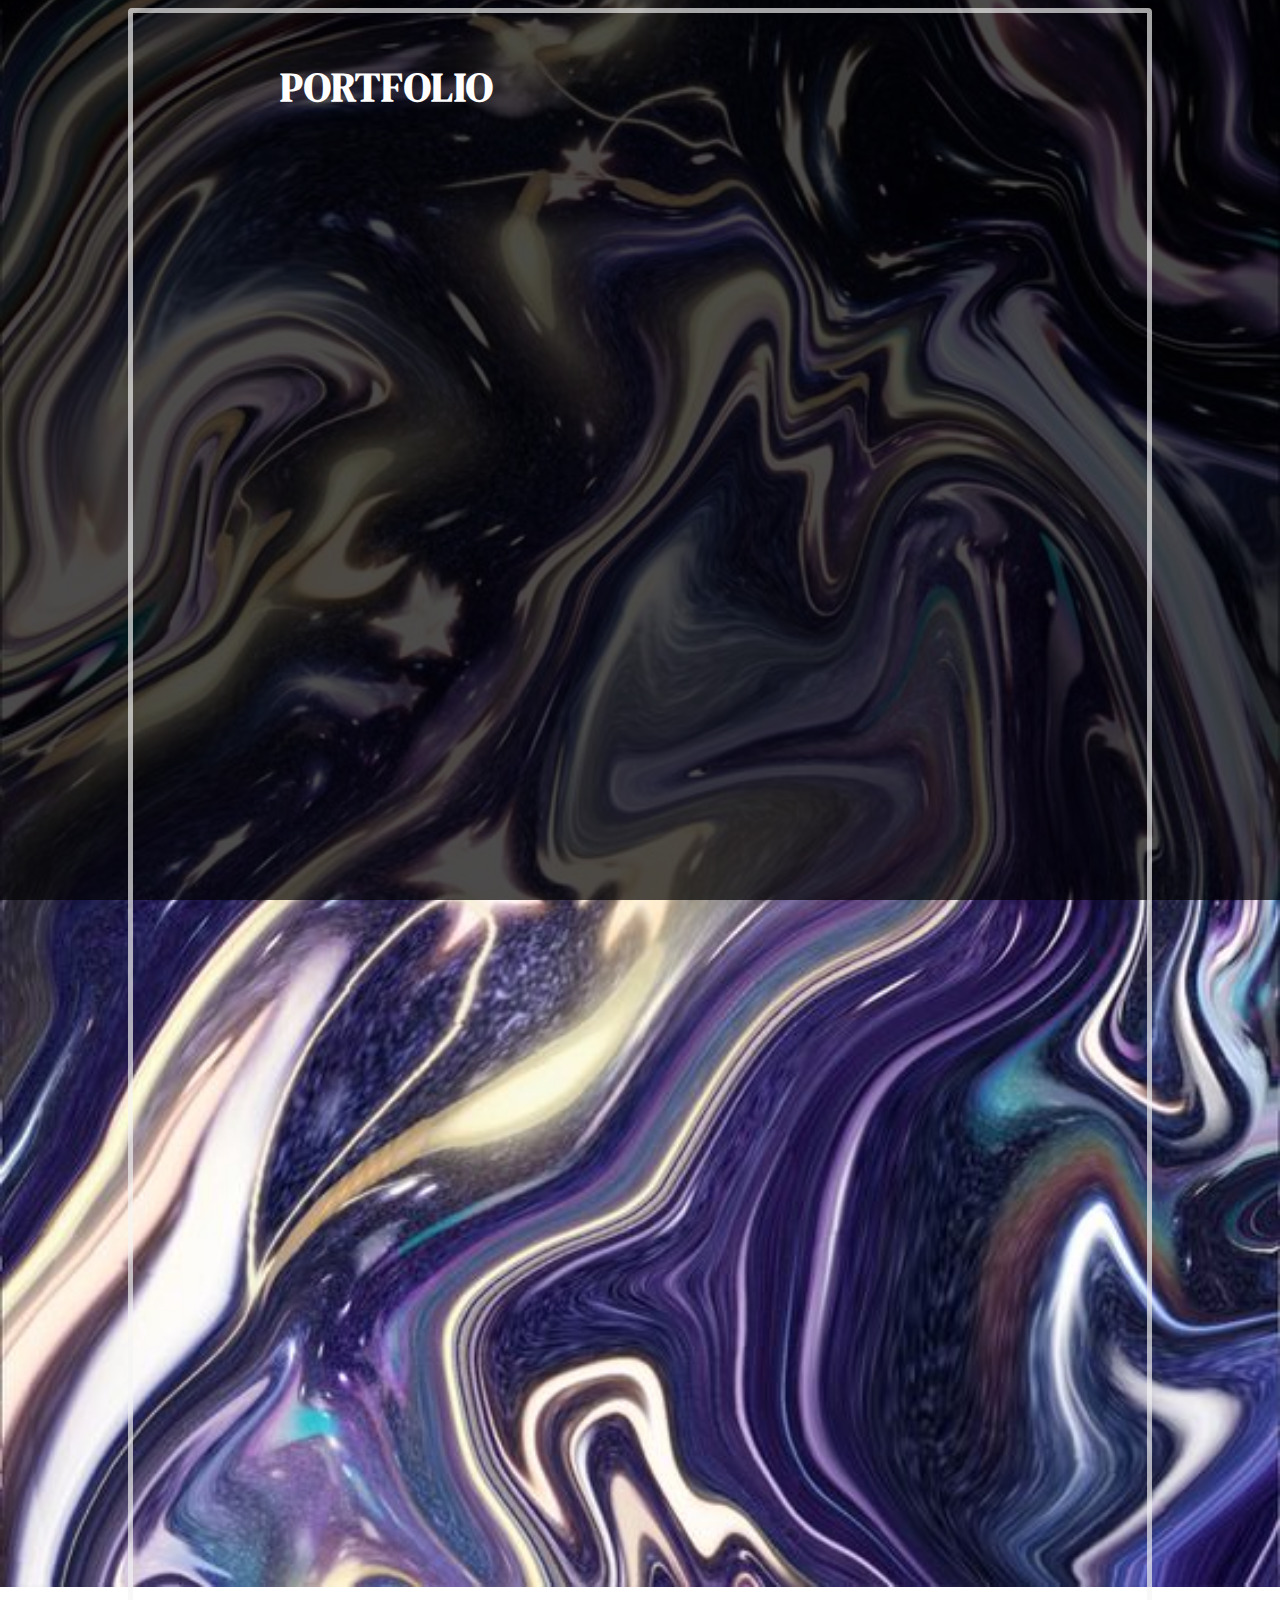
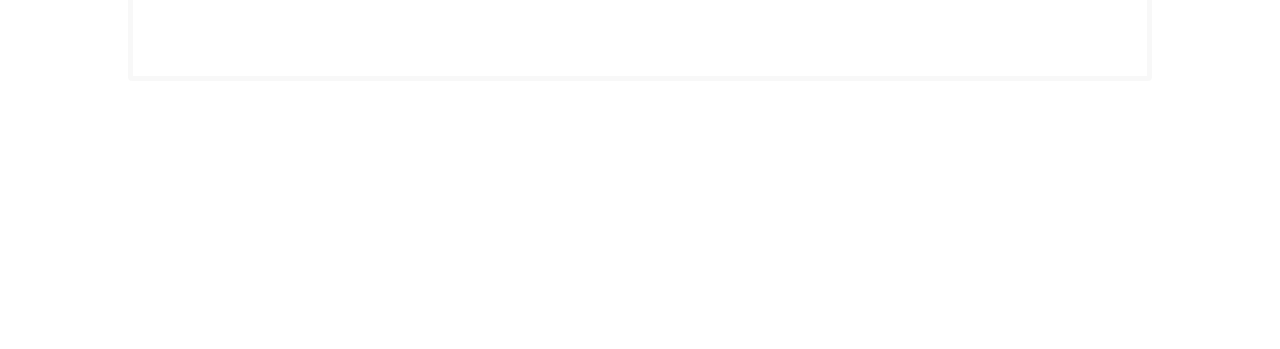
==== index.html @ 42314455 "Update index.html" ====
<!DOCTYPE html>
<html> 
    <head>
        <title>home</title>
        <link rel="preconnect" href="https://fonts.googleapis.com">
        <link rel="preconnect" href="https://fonts.gstatic.com" crossorigin>
        <link href="https://fonts.googleapis.com/css2?family=Playfair+Display:ital,wght@0,400..900;1,900..900&display=swap" rel="stylesheet">
        <link rel="preconnect" href="https://fonts.googleapis.com">
        <link rel="preconnect" href="https://fonts.gstatic.com" crossorigin>
        <link href="https://fonts.googleapis.com/css2?family=DM+Serif+Display:ital@0;1&display=swap" rel="stylesheet">
        <meta name="viewport" content="width=device-width, initial-scale=1"> 
        <style>
            body{    
                background: linear-gradient(rgba(0, 0, 0, 0.70), rgba(0, 0, 0, 0.70)), url(images/bg\ 2.jpg) no-repeat;          
                background-position: center;
                background-attachment: fixed;
                background-size: cover;
                min-height: 100vh;
                animation: fadeIn 2s;
                font-family: "DM Serif Display", serif;
                font-size: 20px;
                font-weight:lighter;
                letter-spacing: 1px;
                }
            
            @keyframes fadeIn {
                0% { opacity: 0; }
                100% { opacity: 1; }
                }

          .glow {
                -webkit-animation: glow 1s ease-in-out infinite alternate;
                -moz-animation: glow 1s ease-in-out infinite alternate;
                animation: glow 1s ease-in-out infinite alternate;
            }

           @-webkit-keyframes glow {
                from {
                    text-shadow: 0 0 10px #ffffffd4, 0 0 20px #ffffffbe, 0 0 30px #fde3a2be, 0 0 40px #e8d0929f, 0 0 50px;
                }
                to {
                    text-shadow: 0 0 10px #ffffffd4, 0 0 20px #ffffffbe, 0 0 30px #fde3a2be, 0 0 40px #e8d0929f, 0 0 50px;
                }
            }
        
            .parent{
                display: flex;
            }
            
            .child{
                padding: 5px;
                width:50%
            }
            
            .reveal{
                position: relative;
                transform: translateY(150px);
                opacity: 0;
                transition: 1s all ease;
                }

            .reveal.active{
                transform: translateY(0);
                opacity: 1;
            }

            .img{
                padding: 10px;
            }

            p{
                color: white;
            }

            a{
                color: white;  
            }
            
            h1{
                color: white;
            }

    /*for desktop*/
        @media(min-width:768px) {
                body{
                    margin-left: 10%;
                    margin-right: 10%;
                    border:5px;
                    border-style:solid ;
                    border-color: rgba(245, 245, 245, 0.667);
                    border-radius: 4px;
                    font-size: 20px;
                    
                }

                .img-pc{ 
                    width:50%;
                }
                
                .parent{
                display:flex;
                width:75%;
                margin:auto;
                padding-bottom: 3%;
                }
                
                .child{
                padding: 10px;
                width:50%;
                }
            }

    /*for phone*/
        @media(max-width:768px) and (orientation:portrait)
        {
            body{
                font-size: 20px;
                margin: 30px;
            }

            .img{
                width:100%;
                padding-top: 10%;
                padding-bottom: 10%;
            }
            .img-pad{
                padding-bottom: 20%;
            }
        }

        @media screen and (orientation:landscape)
        and (min-device-width: 319px) 
        and (max-device-width: 480px)
        {
            .img-csm{
                width:50%;
            }
            .parent{
                margin-left: 10px;
                margin-right: 10px;
                z-index: 2;
            }
            body{
                border-color: rgba(255, 255, 255, 0);
                z-index: 2;
            }
        }
        </style>
    </head>
    <body> 
    <div class="fade-in-text">
    <div class="parent">
        <h1 style="padding-top: 20px;padding-left: 20px;">PORTFOLIO</h1>
    </div>
        <div class="container reveal">
        <script type="text/javascript">
            function reveal() {
            var reveals = document.querySelectorAll(".reveal");

            for (var i = 0; i < reveals.length; i++) {
                var windowHeight = window.innerHeight;
                var elementTop = reveals[i].getBoundingClientRect().top;
                var elementVisible = 150;

                if (elementTop < windowHeight - elementVisible) {
                reveals[i].classList.add("active");
                }
            }
            }

            window.addEventListener("scroll", reveal);
        </script>
    <section class="parent">
        <section class="child" style="width:50%;">
            <h1 style="margin-top: 30px;color:rgb(209, 180, 235)">Hello.</h1>
            <p>
            I am a self taught artist with a lot of passion for sketching. I have been sketching and drawing 
            since I was thirteen, and have since gained quite some experience in creating what I like. I have a 
            huge interest in art in general, especially music, and I love to explore different genres in my 
            free time. Likewise I love to try out various art styles including realism, copy art, and my own 
            art style. I am still discovering my art style, but I have learnt a lot in the process so far.
            </p>
        </section>
        <section class="child">
            <br><br>
        <div class="glow"><a href="artworks.html" style="text-decoration: none;color: rgb(229, 204, 242);">⋆ Check out my artwork here!</a></div>
            <br><br>
        <div class="img-pc"><div class="img-ls">
            <div class="img-pad">
            &nbsp;&nbsp;&nbsp;&nbsp;<img src="artworks/csm.jpeg" style="filter:brightness(80%)"width="85%">
            </div>
            &nbsp;&nbsp;&nbsp;&nbsp;<img src="artworks/women.jpg" style="filter:brightness(80%)"width="85%">
        </div></div>
        </section>
    </section>
    </div>

    <div class="container reveal">
        <script type="text/javascript">
            function reveal() {
            var reveals = document.querySelectorAll(".reveal");

            for (var i = 0; i < reveals.length; i++) {
                var windowHeight = window.innerHeight;
                var elementTop = reveals[i].getBoundingClientRect().top;
                var elementVisible = 150;

                if (elementTop < windowHeight - elementVisible) {
                reveals[i].classList.add("active");
                }
            }
            }

            window.addEventListener("scroll", reveal);
        </script>
    <section class="parent">
        <section class="child">
        <br><br>
        <div class="glow"><a href="crochet.html" style="text-decoration: none;color: rgb(229, 204, 242);">⋆ Check out my crochet projects and 
            customized clothing here!</a></div>
            <br><br>
            <div class="img">
            <img src="artworks/leg warmers.jpg" style="filter:brightness(80%);" width="160px">
            </div>
        </section>    
        <section class="child">
        <h1 style="color:rgb(209, 180, 235)">Hobbies</h1>
        <p>Along with sketching, I really enjoy crafts. I have made a lot of best-out-of-waste projects as a
           child. Aside from such crafts, I also really enjoy crocheting and customizing clothes, mainly using 
           bleach. I do enjoy fashion, but I love creating things that express what I like even more. And so 
           I'm always looking forward to customizing my own clothes out of a plain pair of jeans or a simple 
           black tshirt.
        </p>
        </section>
    </section>
    
    <br><br><br><br><br><br>
    <div class="container reveal">
        <script type="text/javascript">
            function reveal() {
            var reveals = document.querySelectorAll(".reveal");

            for (var i = 0; i < reveals.length; i++) {
                var windowHeight = window.innerHeight;
                var elementTop = reveals[i].getBoundingClientRect().top;
                var elementVisible = 150;

                if (elementTop < windowHeight - elementVisible) {
                reveals[i].classList.add("active");
                }
            }
            }

            window.addEventListener("scroll", reveal);
    </script>
        <h3 style="text-align: center;letter-spacing: 2px; position: relative; color:white;">★ MARIA DARBAR ★</h3>
        <a href="mailto:mariadarbar05@gmail.com" style="text-decoration: none;" target="_blank" ><h4 style="text-align: center;color:white">mariadarbar05@gmail.com</h4></a>
        <p style="text-align: center;font-weight: 100;">
            <a href="https://www.instagram.com/maria.darbar/" target="_blank"><img src="images/instagram logo.png" width="25" height="25"></a>
            &nbsp;&nbsp;&nbsp;&nbsp;&nbsp;&nbsp;&nbsp;
            <a href="https://www.linkedin.com/in/maria-darbar/" target="_blank"><img src="images/linkedin-xxl.png" width="23" height="23"></a>
        </p>
        <h4 style="text-align: center;color:white;">© 2024 All rights reserved.</h4>
        </div>
        </div>
    </div>
    </body>
</html>
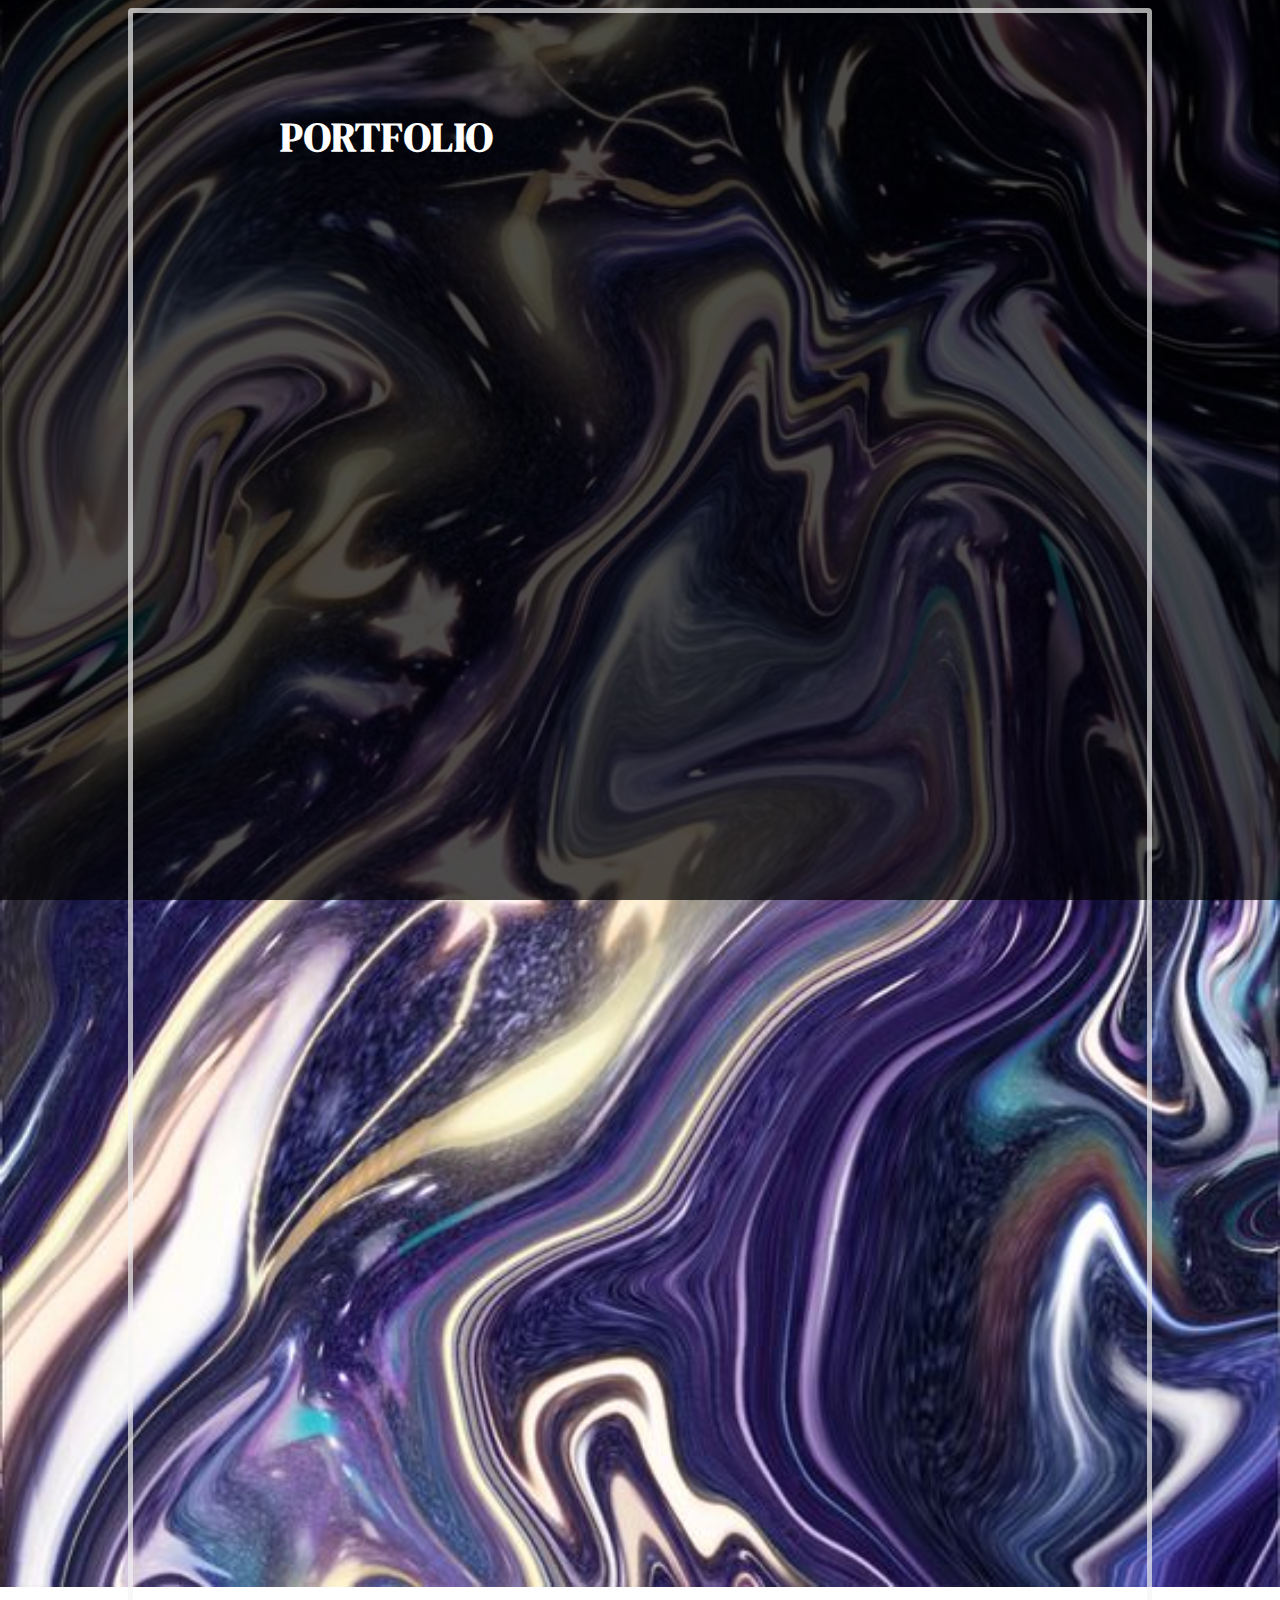
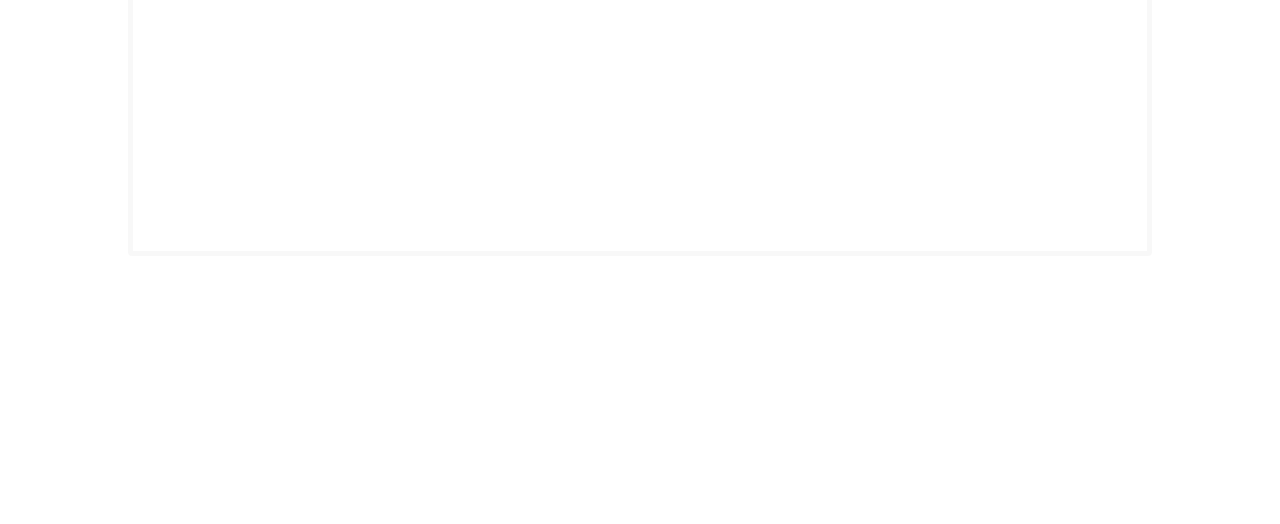
==== commit 25c6b3a8: "Update index.html" ====
--- a/index.html
+++ b/index.html
@@ -34,7 +34,7 @@
                 animation: glow 1s ease-in-out infinite alternate;
             }
 
-           @-webkit-keyframes glow {
+            @-webkit-keyframes glow {
                 from {
                     text-shadow: 0 0 10px #ffffffd4, 0 0 20px #ffffffbe, 0 0 30px #fde3a2be, 0 0 40px #e8d0929f, 0 0 50px;
                 }
@@ -44,12 +44,11 @@
             }
         
             .parent{
-                display: flex;
+                padding: 5%;
             }
             
             .child{
                 padding: 5px;
-                width:50%
             }
             
             .reveal{
@@ -103,6 +102,11 @@
                 margin:auto;
                 padding-bottom: 3%;
                 }
+
+                .parent2{
+                    display:flex;
+                    padding-bottom: 3%;
+                }
                 
                 .child{
                 padding: 10px;
@@ -115,7 +119,7 @@
         {
             body{
                 font-size: 20px;
-                margin: 30px;
+                margin: 10px;
             }
 
             .img{
@@ -125,6 +129,16 @@
             }
             .img-pad{
                 padding-bottom: 20%;
+            }
+
+            .parent2{
+                display:flex;
+                flex-direction: column-reverse;
+            }
+
+            .child{
+                padding: 10px;
+                width:100%;
             }
         }
 
@@ -171,7 +185,7 @@
             window.addEventListener("scroll", reveal);
         </script>
     <section class="parent">
-        <section class="child" style="width:50%;">
+        <section class="child">
             <h1 style="margin-top: 30px;color:rgb(209, 180, 235)">Hello.</h1>
             <p>
             I am a self taught artist with a lot of passion for sketching. I have been sketching and drawing 
@@ -214,15 +228,16 @@
             window.addEventListener("scroll", reveal);
         </script>
     <section class="parent">
+        <section class="parent2">
         <section class="child">
         <br><br>
         <div class="glow"><a href="crochet.html" style="text-decoration: none;color: rgb(229, 204, 242);">⋆ Check out my crochet projects and 
             customized clothing here!</a></div>
             <br><br>
             <div class="img">
-            <img src="artworks/leg warmers.jpg" style="filter:brightness(80%);" width="160px">
+            <img src="artworks/leg warmers.jpg" style="margin: auto;filter:brightness(96%);" width="160px">&nbsp;&nbsp;&nbsp;&nbsp;
             </div>
-        </section>    
+        </section>   
         <section class="child">
         <h1 style="color:rgb(209, 180, 235)">Hobbies</h1>
         <p>Along with sketching, I really enjoy crafts. I have made a lot of best-out-of-waste projects as a
@@ -231,6 +246,7 @@
            I'm always looking forward to customizing my own clothes out of a plain pair of jeans or a simple 
            black tshirt.
         </p>
+        </section>
         </section>
     </section>
     
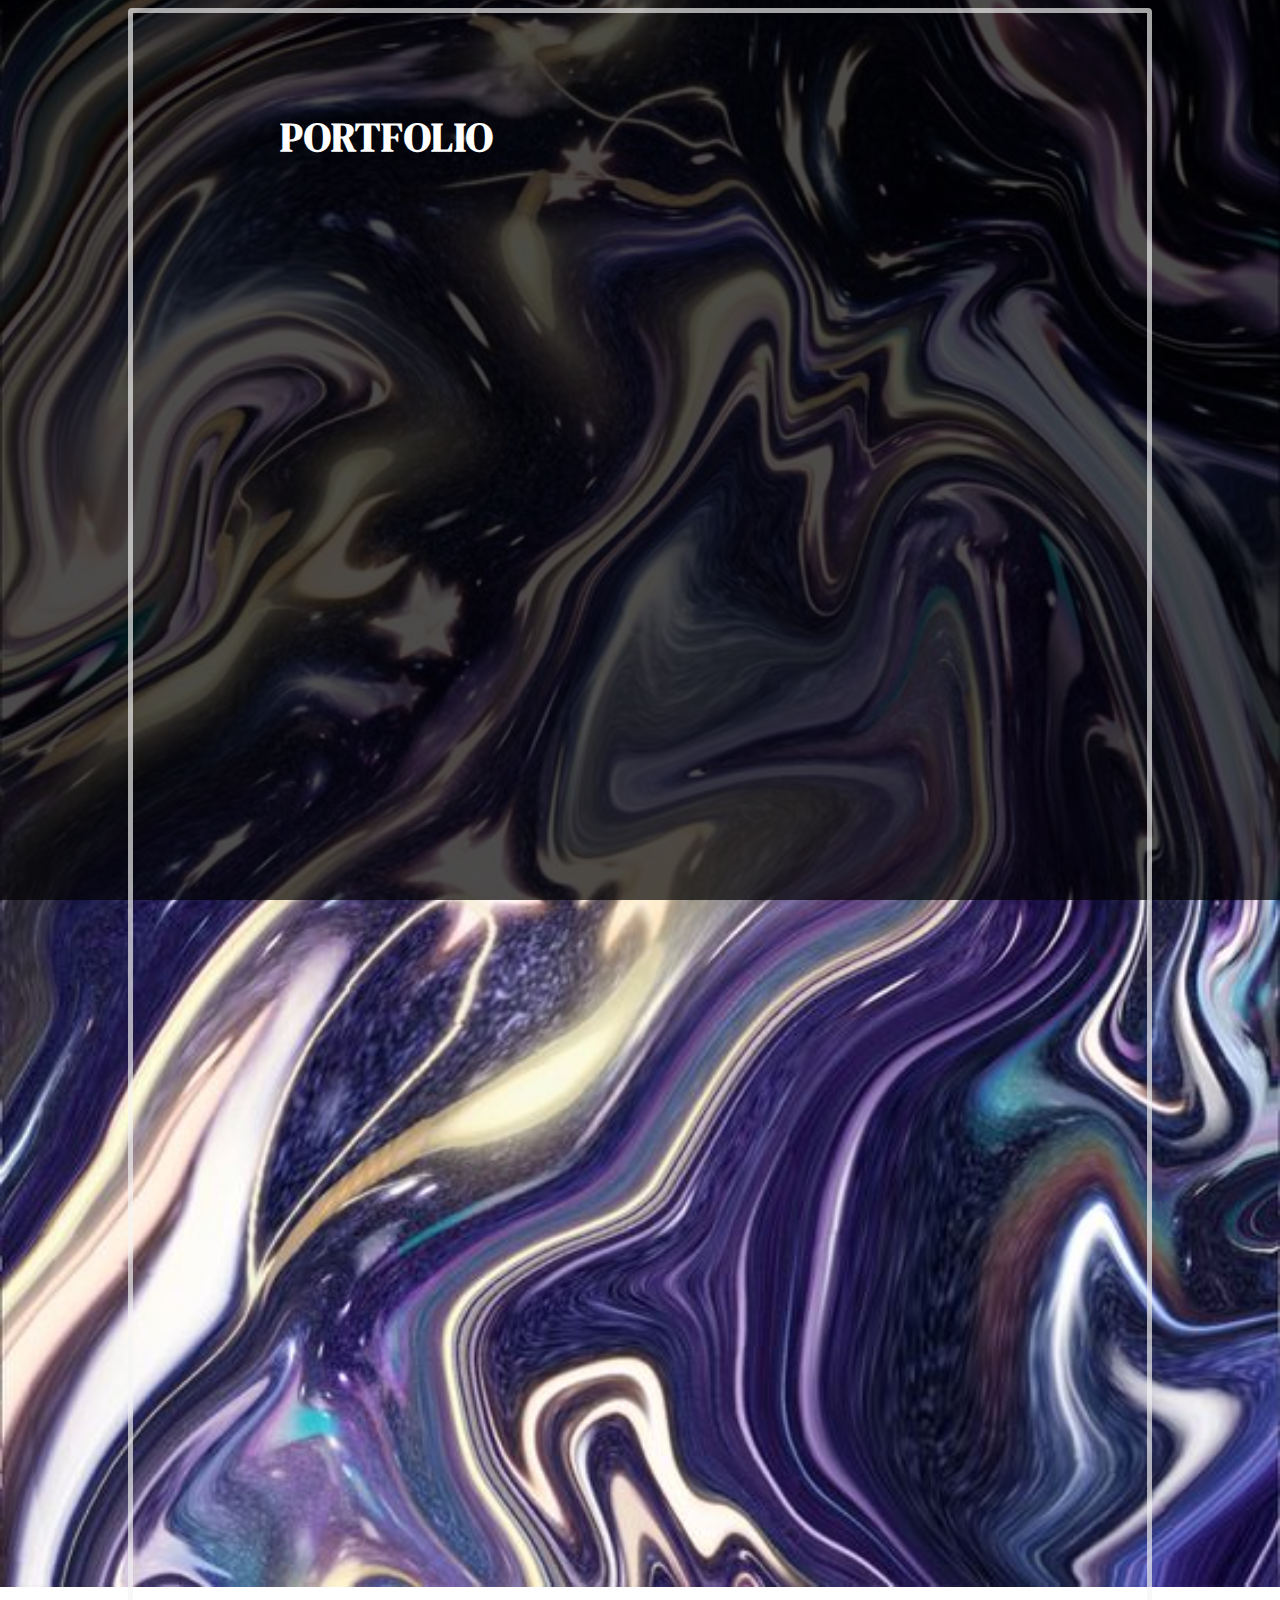
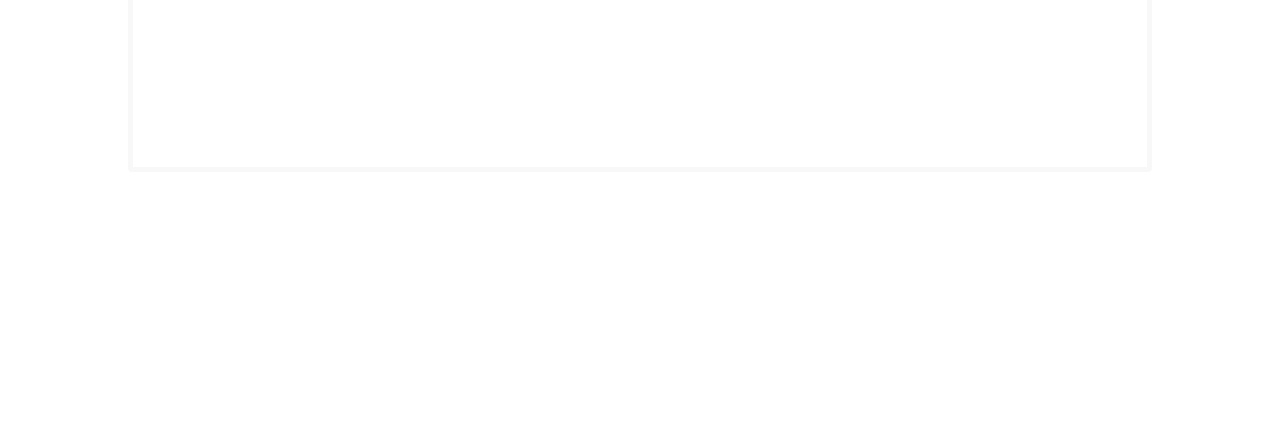
==== commit ddcfefe0: "Updated" ====
--- a/index.html
+++ b/index.html
@@ -189,15 +189,15 @@
             <h1 style="margin-top: 30px;color:rgb(209, 180, 235)">Hello.</h1>
             <p>
             I am a self taught artist with a lot of passion for sketching. I have been sketching and drawing 
-            since I was thirteen, and have since gained quite some experience in creating what I like. I have a 
-            huge interest in art in general, especially music, and I love to explore different genres in my 
-            free time. Likewise I love to try out various art styles including realism, copy art, and my own 
-            art style. I am still discovering my art style, but I have learnt a lot in the process so far.
+            since I was thirteen, and have since gained quite some experience in creating what I like. I have
+            tried out various art styles including realism, copy art, and am discovering own 
+            art style. All the things I've learnt and practiced have helped me recogonize my talents and potential in 
+            the field of art, which i enjoy the most. 
             </p>
         </section>
         <section class="child">
             <br><br>
-        <div class="glow"><a href="artworks.html" style="text-decoration: none;color: rgb(229, 204, 242);">⋆ Check out my artwork here!</a></div>
+        <div class="glow"><a href="artworks.html" style="text-decoration: none;color: rgb(229, 204, 242);">⋆ Click here to check out my artwork!</a></div>
             <br><br>
         <div class="img-pc"><div class="img-ls">
             <div class="img-pad">
@@ -231,8 +231,9 @@
         <section class="parent2">
         <section class="child">
         <br><br>
-        <div class="glow"><a href="crochet.html" style="text-decoration: none;color: rgb(229, 204, 242);">⋆ Check out my crochet projects and 
-            customized clothing here!</a></div>
+        <div class="glow"><a href="crochet.html" style="text-decoration: none;color: rgb(229, 204, 242);">
+            ⋆ Click here to check out my crochet projects and 
+            customized clothing!</a></div>
             <br><br>
             <div class="img">
             <img src="artworks/leg warmers.jpg" style="margin: auto;filter:brightness(96%);" width="160px">&nbsp;&nbsp;&nbsp;&nbsp;
@@ -240,11 +241,9 @@
         </section>   
         <section class="child">
         <h1 style="color:rgb(209, 180, 235)">Hobbies</h1>
-        <p>Along with sketching, I really enjoy crafts. I have made a lot of best-out-of-waste projects as a
-           child. Aside from such crafts, I also really enjoy crocheting and customizing clothes, mainly using 
-           bleach. I do enjoy fashion, but I love creating things that express what I like even more. And so 
-           I'm always looking forward to customizing my own clothes out of a plain pair of jeans or a simple 
-           black tshirt.
+        <p>Along with sketching, I enjoy crafting a lot. Using materials already present in my house, I've made lots
+           of projects. I also really enjoy crocheting and customizing clothes, mainly using bleach. I'm always 
+           looking forward to customizing things and making them according to my persona and taste.
         </p>
         </section>
         </section>
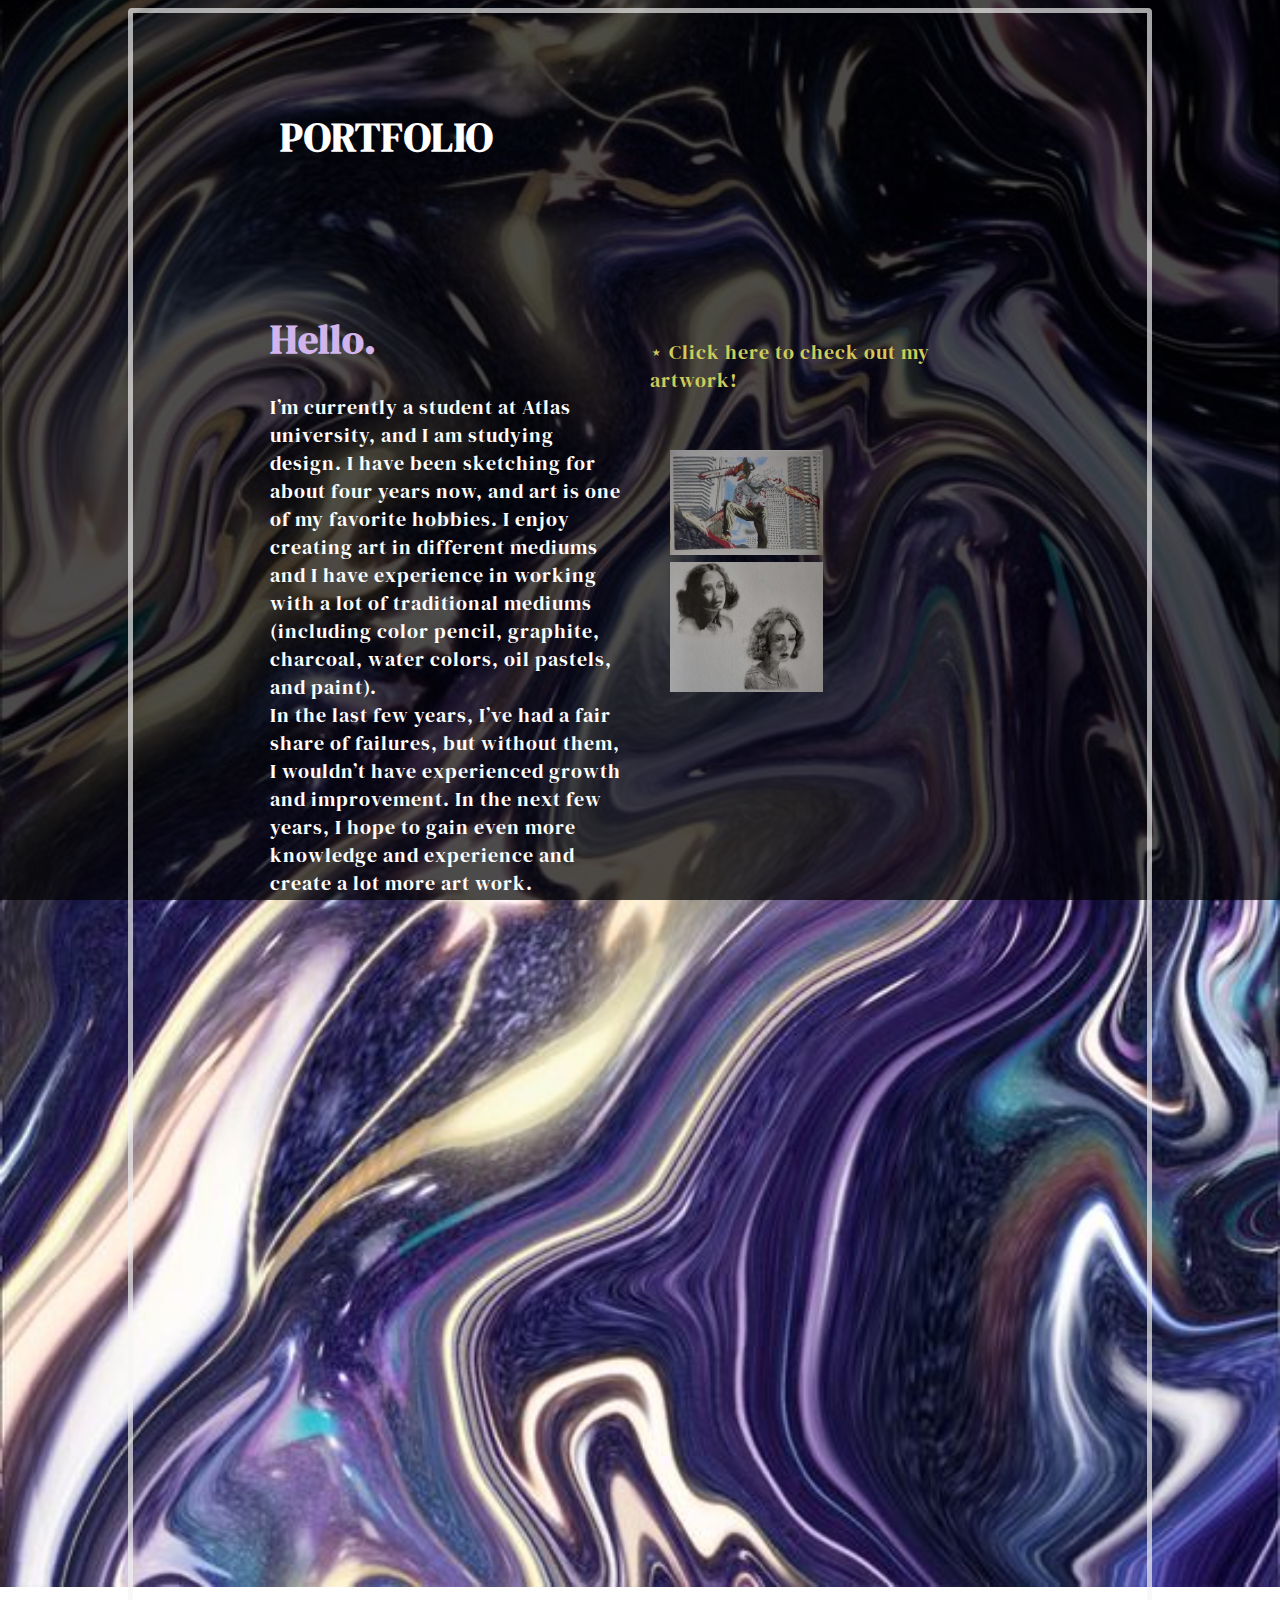
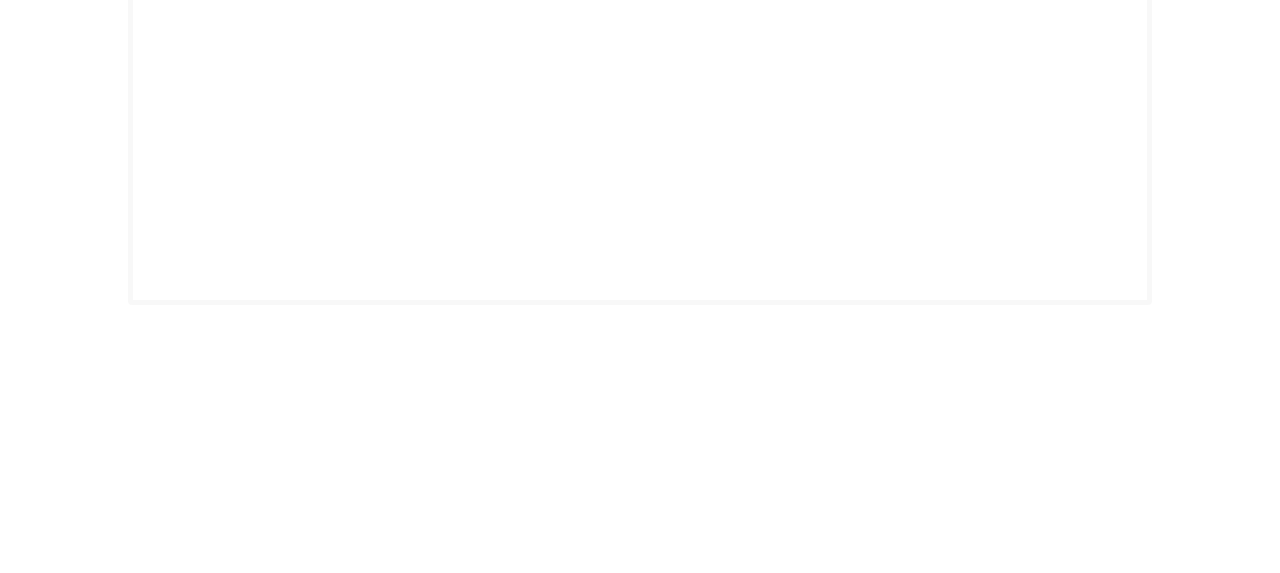
==== commit e1852eda: "Update index.html" ====
--- a/index.html
+++ b/index.html
@@ -166,38 +166,23 @@
     <div class="parent">
         <h1 style="padding-top: 20px;padding-left: 20px;">PORTFOLIO</h1>
     </div>
-        <div class="container reveal">
-        <script type="text/javascript">
-            function reveal() {
-            var reveals = document.querySelectorAll(".reveal");
-
-            for (var i = 0; i < reveals.length; i++) {
-                var windowHeight = window.innerHeight;
-                var elementTop = reveals[i].getBoundingClientRect().top;
-                var elementVisible = 150;
-
-                if (elementTop < windowHeight - elementVisible) {
-                reveals[i].classList.add("active");
-                }
-            }
-            }
-
-            window.addEventListener("scroll", reveal);
-        </script>
+        
     <section class="parent">
         <section class="child">
             <h1 style="margin-top: 30px;color:rgb(209, 180, 235)">Hello.</h1>
-            <p>
-            I am a self taught artist with a lot of passion for sketching. I have been sketching and drawing 
-            since I was thirteen, and have since gained quite some experience in creating what I like. I have
-            tried out various art styles including realism, copy art, and am discovering own 
-            art style. All the things I've learnt and practiced have helped me recogonize my talents and potential in 
-            the field of art, which i enjoy the most. 
+            <p>I’m currently a student at Atlas university, and I am studying design. I have been sketching 
+                for about four years now, and art is one of my favorite hobbies. I enjoy creating art in 
+                different mediums and I have experience in working  with a lot of traditional mediums 
+                (including color pencil, graphite, charcoal, water colors, oil pastels, and paint). 
+                <br>
+                In the last few years, I’ve had a fair share of failures, but without them, I wouldn’t have 
+                experienced growth and improvement. In the next few years, I hope to gain even more knowledge 
+                and experience and create a lot more art work. 
             </p>
         </section>
         <section class="child">
             <br><br>
-        <div class="glow"><a href="artworks.html" style="text-decoration: none;color: rgb(229, 204, 242);">⋆ Click here to check out my artwork!</a></div>
+        <div class="glow"><a href="artworks.html" style="text-decoration: none;color: rgb(207, 203, 91);">⋆ Click here to check out my artwork!</a></div>
             <br><br>
         <div class="img-pc"><div class="img-ls">
             <div class="img-pad">
@@ -207,7 +192,6 @@
         </div></div>
         </section>
     </section>
-    </div>
 
     <div class="container reveal">
         <script type="text/javascript">
@@ -231,7 +215,7 @@
         <section class="parent2">
         <section class="child">
         <br><br>
-        <div class="glow"><a href="crochet.html" style="text-decoration: none;color: rgb(229, 204, 242);">
+        <div class="glow"><a href="crochet.html" style="text-decoration: none;color: rgb(207, 203, 91);">
             ⋆ Click here to check out my crochet projects and 
             customized clothing!</a></div>
             <br><br>
@@ -241,9 +225,10 @@
         </section>   
         <section class="child">
         <h1 style="color:rgb(209, 180, 235)">Hobbies</h1>
-        <p>Along with sketching, I enjoy crafting a lot. Using materials already present in my house, I've made lots
-           of projects. I also really enjoy crocheting and customizing clothes, mainly using bleach. I'm always 
-           looking forward to customizing things and making them according to my persona and taste.
+        <p>Along with sketching I also enjoy creating custom projects. I’ve learnt crocheting and I’ve 
+            made several items like bags and tops. I have also used bleach and paint on denim to customize
+            clothes. In my free time I like to experiment and enhance the look of the items I own, 
+            including clothing. 
         </p>
         </section>
         </section>
@@ -273,7 +258,7 @@
         <p style="text-align: center;font-weight: 100;">
             <a href="https://www.instagram.com/maria.darbar/" target="_blank"><img src="images/instagram logo.png" width="25" height="25"></a>
             &nbsp;&nbsp;&nbsp;&nbsp;&nbsp;&nbsp;&nbsp;
-            <a href="https://www.linkedin.com/in/maria-darbar/" target="_blank"><img src="images/linkedin-xxl.png" width="23" height="23"></a>
+            <a href="https://in.pinterest.com/cherrybombsuicide/" target="_blank"><img src="images/pinterest logo.png" width="25" height="25"></a>
         </p>
         <h4 style="text-align: center;color:white;">© 2024 All rights reserved.</h4>
         </div>
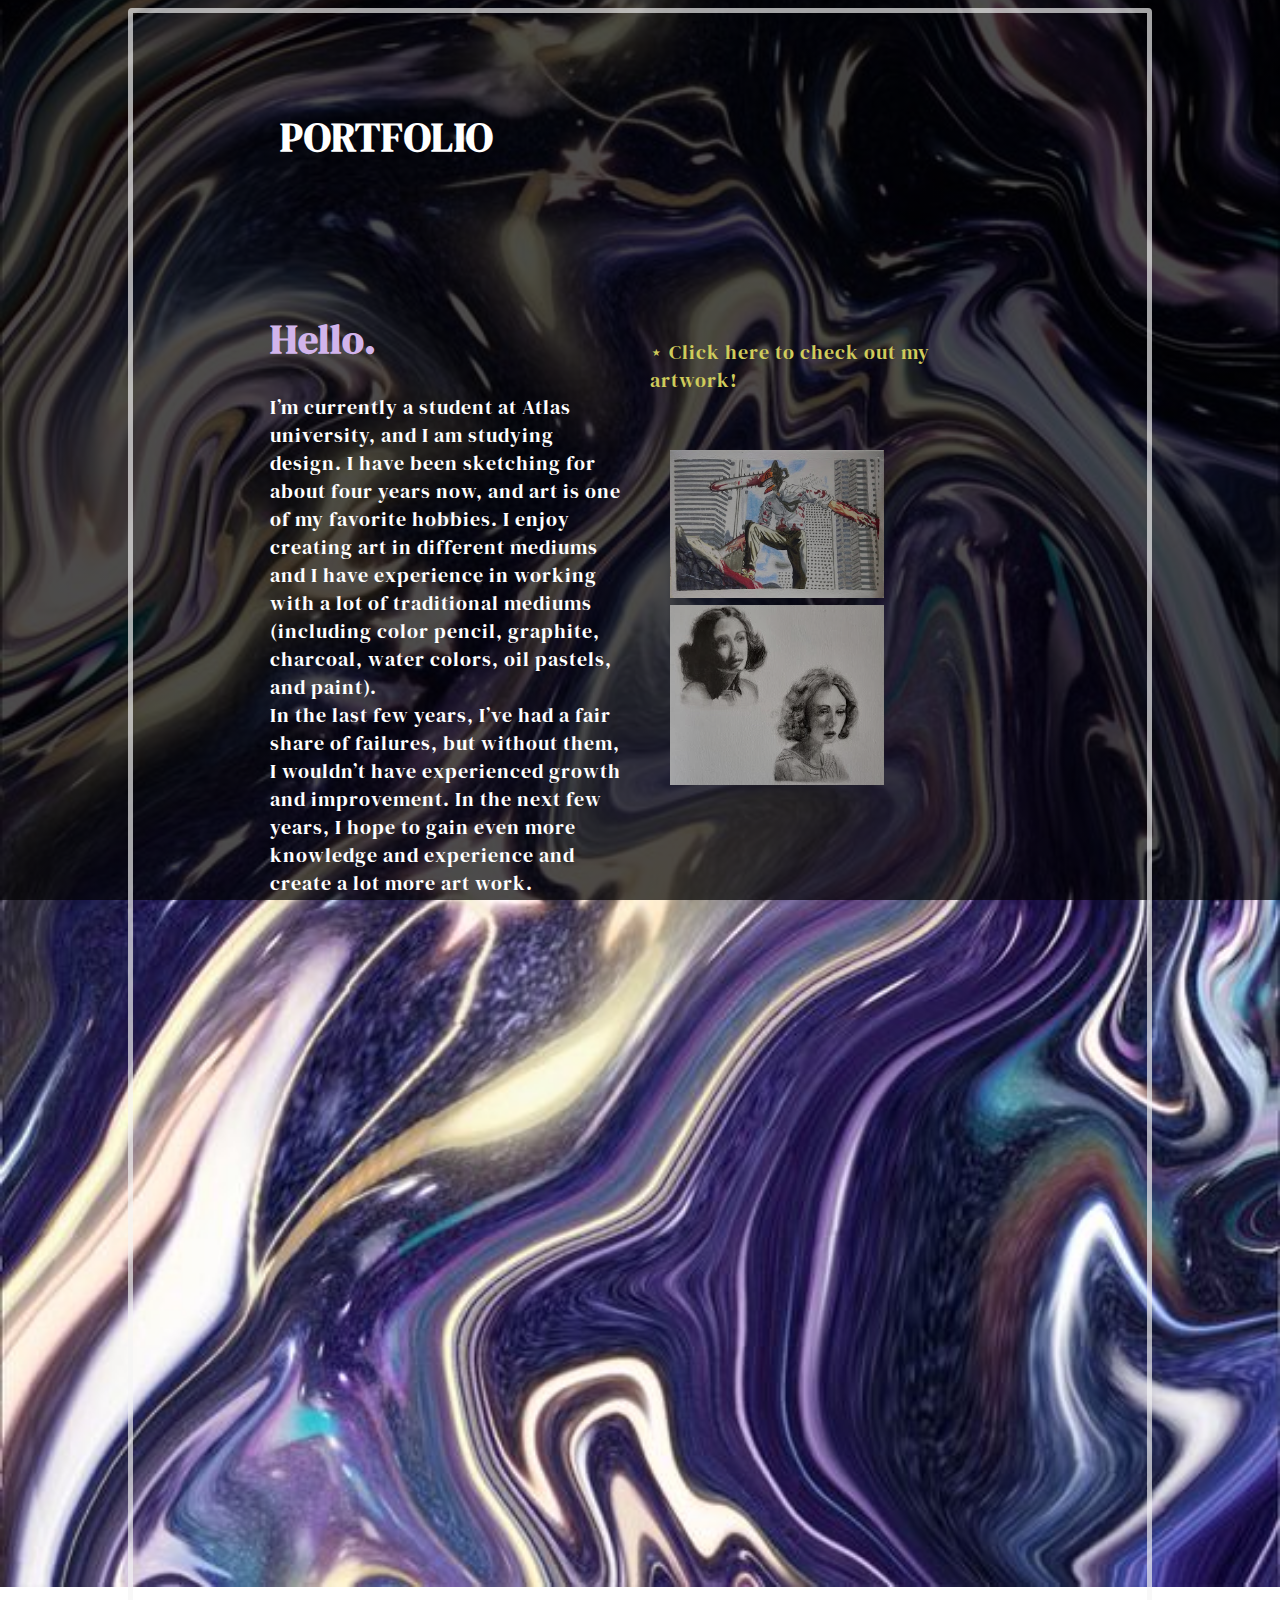
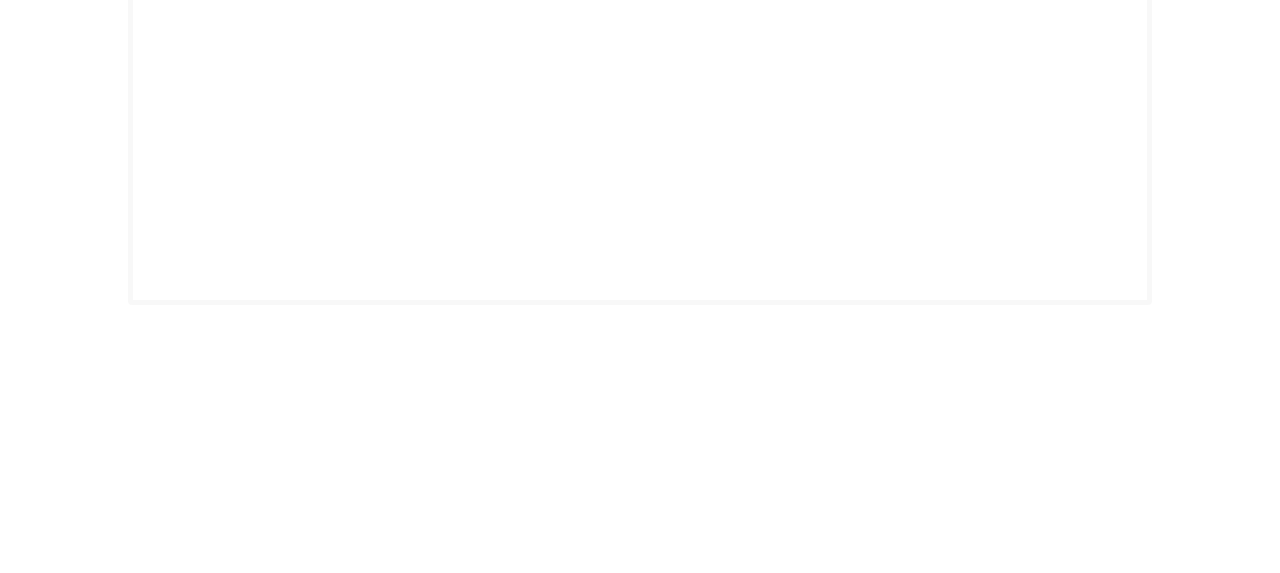
==== commit 8055b316: "Update index.html" ====
--- a/index.html
+++ b/index.html
@@ -93,7 +93,7 @@
                 }
 
                 .img-pc{ 
-                    width:50%;
+                    width:70%;
                 }
                 
                 .parent{
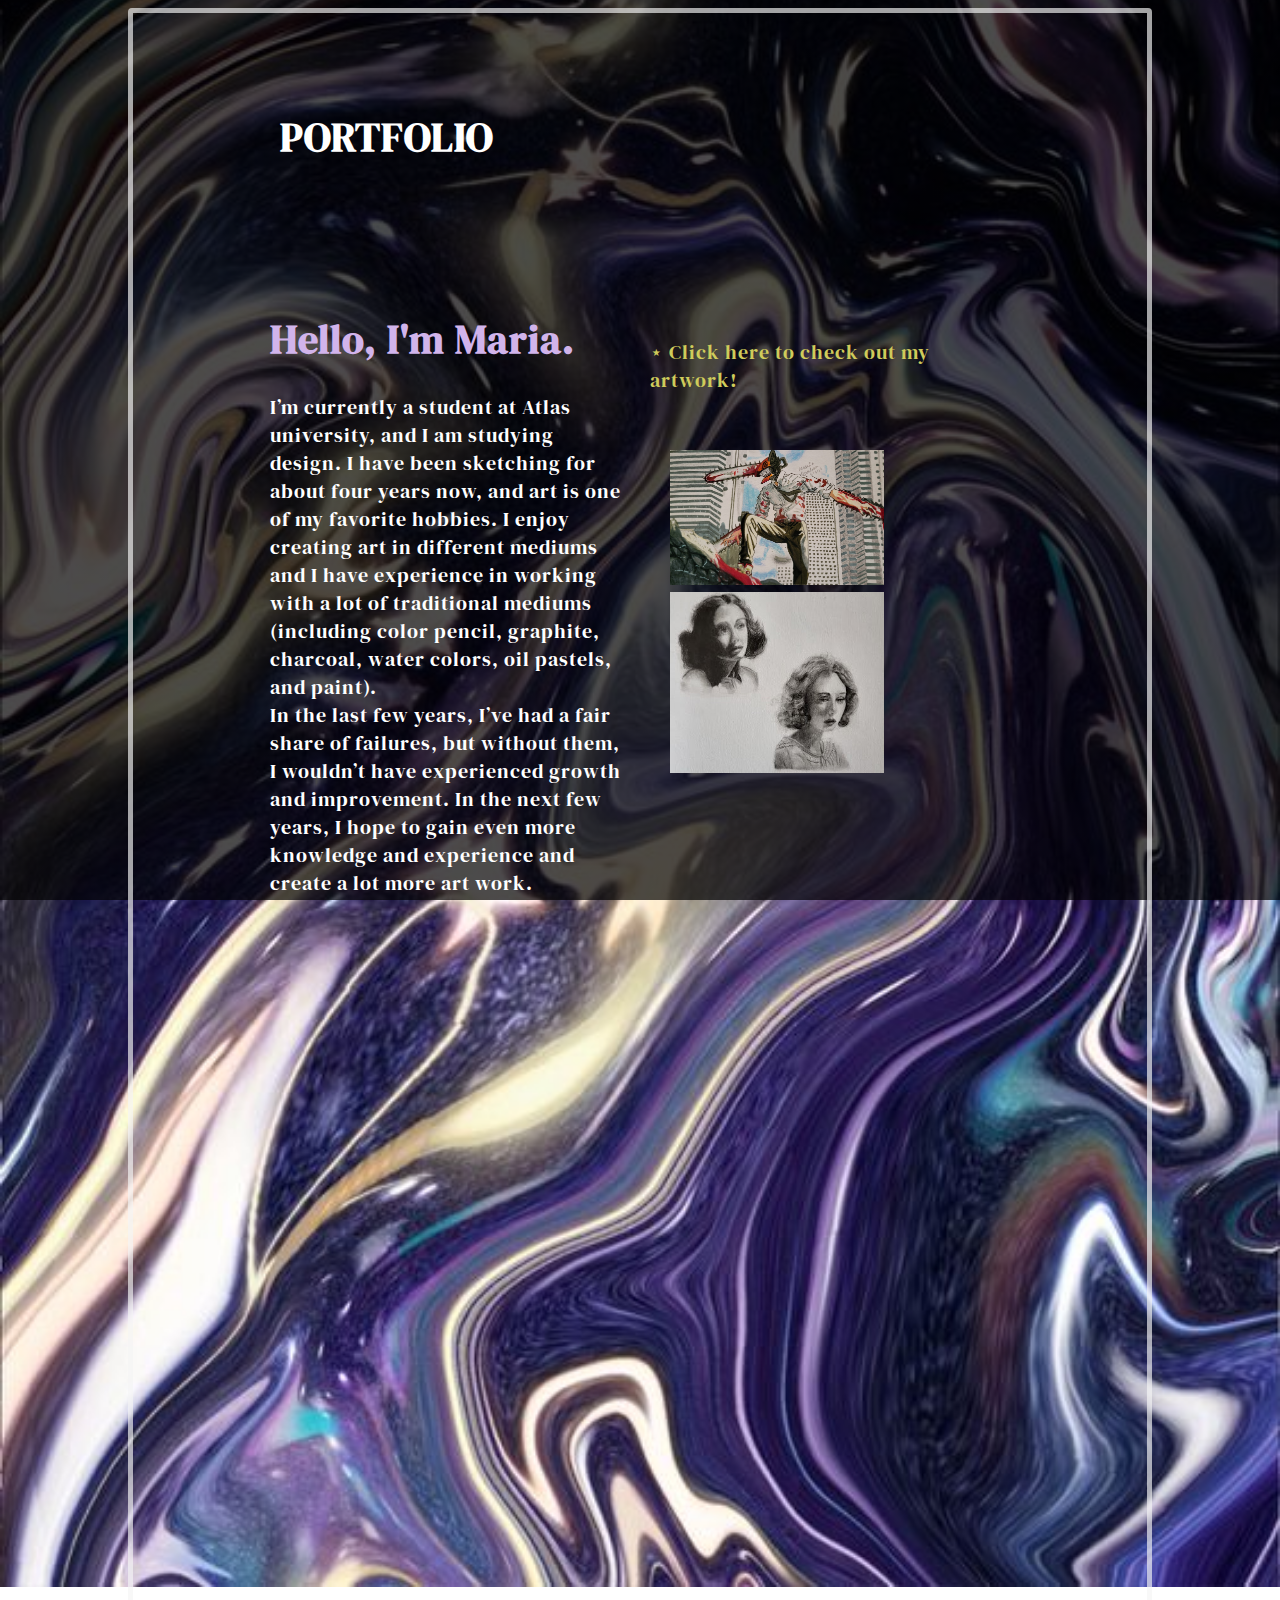
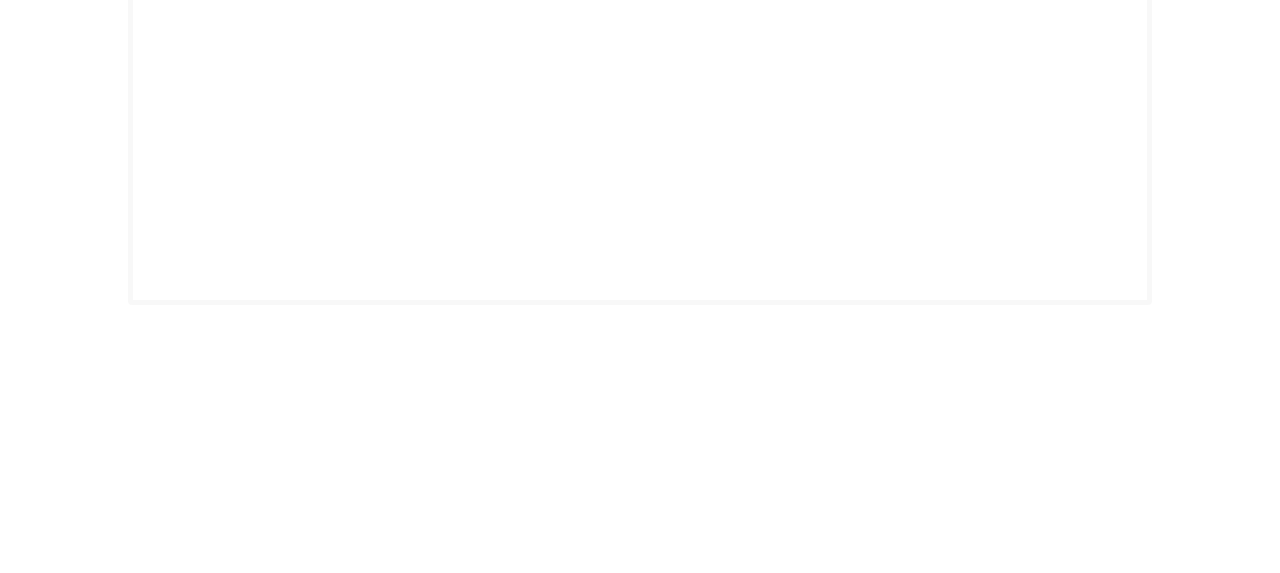
==== commit bb88ae84: "Update index.html" ====
--- a/index.html
+++ b/index.html
@@ -169,7 +169,7 @@
         
     <section class="parent">
         <section class="child">
-            <h1 style="margin-top: 30px;color:rgb(209, 180, 235)">Hello.</h1>
+            <h1 style="margin-top: 30px;color:rgb(209, 180, 235)">Hello, I'm Maria.</h1>
             <p>I’m currently a student at Atlas university, and I am studying design. I have been sketching 
                 for about four years now, and art is one of my favorite hobbies. I enjoy creating art in 
                 different mediums and I have experience in working  with a lot of traditional mediums 
@@ -186,9 +186,9 @@
             <br><br>
         <div class="img-pc"><div class="img-ls">
             <div class="img-pad">
-            &nbsp;&nbsp;&nbsp;&nbsp;<img src="artworks/csm.jpeg" style="filter:brightness(80%)"width="85%">
+            &nbsp;&nbsp;&nbsp;&nbsp;<img src="artworks/csm 1.jpg" width="85%">
             </div>
-            &nbsp;&nbsp;&nbsp;&nbsp;<img src="artworks/women.jpg" style="filter:brightness(80%)"width="85%">
+            &nbsp;&nbsp;&nbsp;&nbsp;<img src="artworks/women.jpg" width="85%">
         </div></div>
         </section>
     </section>
